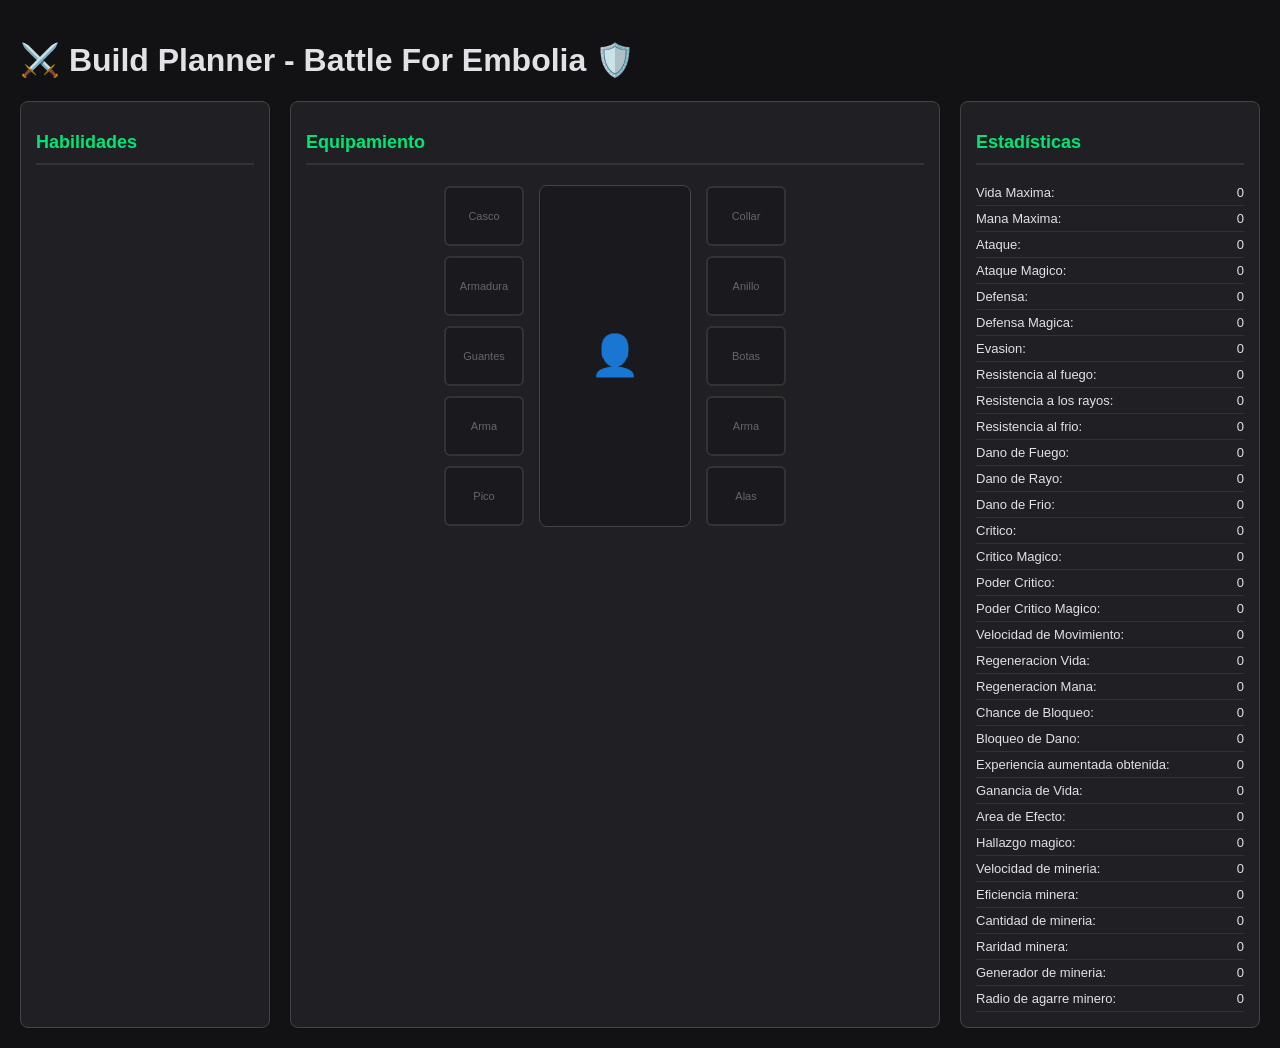
==== index.html @ fd9c4d2a "Update index.html" ====
<!DOCTYPE html>
<html lang="es">
<head>
    <meta charset="UTF-8">
    <link rel="stylesheet" href="style.css">
    <title>Planner Battle For Embolia</title>
</head>
<body>
    <header><h1>⚔️ Build Planner - Battle For Embolia 🛡️</h1></header>
    <div class="main-layout">
        <aside class="col-habilidades"><h2>Habilidades</h2><div id="lista-habilidades"></div></aside>
        <main class="col-equipamiento">
            <h2>Equipamiento</h2>
            <div class="personaje-grid">
                <div class="col-slots">
                    <div class="slot" id="slot-casco" onclick="abrirModalParaSeleccion('casco')">Casco</div>
                    <div class="slot" id="slot-armadura" onclick="abrirModalParaSeleccion('armadura')">Armadura</div>
                    <div class="slot" id="slot-guantes" onclick="abrirModalParaSeleccion('guantes')">Guantes</div>
                    <div class="slot" id="slot-arma" onclick="abrirModalParaSeleccion('arma')">Arma</div>
                    <div class="slot" id="slot-pico" onclick="abrirModalParaSeleccion('pico')">Pico</div>
                </div>
                <div class="centro-personaje"><div class="imagen-personaje">👤</div></div>
                <div class="col-slots">
                    <div class="slot" id="slot-collar" onclick="abrirModalParaSeleccion('collar')">Collar</div>
                    <div class="slot" id="slot-anillo" onclick="abrirModalParaSeleccion('anillo')">Anillo</div>
                    <div class="slot" id="slot-botas" onclick="abrirModalParaSeleccion('botas')">Botas</div>
                    <div class="slot" id="slot-arma-der" onclick="abrirModalParaSeleccion('arma-der')">Arma</div>
                    <div class="slot" id="slot-alas" onclick="abrirModalParaSeleccion('alas')">Alas</div>
                </div>
            </div>
        </main>
        <aside class="col-estadisticas">
            <h2>Estadísticas</h2>
            <div id="lista-estadisticas"></div>
        </aside>
    </div>

    <div id="modal-planner" class="modal">
        <div class="modal-contenido" style="width: 750px;">
            <span class="cerrar" onclick="cerrarModal()">&times;</span>
            <h2 id="modal-titulo">Editar Ítem</h2>
            <div id="pantalla-seleccion">
                <input type="text" id="busqueda-modal" placeholder="Filtrar por nombre..." oninput="filtrarModal(this.value)">
                <div id="lista-modal" class="lista-items-modal"></div>
            </div>
            <div id="seccion-edicion" style="display:none;">
                <div class="tooltip-layout-final">
                    <div class="col-izq">
                        <div id="item-preview-box" class="item-preview-box">
                            <span id="placeholder-pregunta">?</span>
                            <img id="item-preview-img" src="" alt="" style="display: none;">
                            <div id="item-nivel-tag" class="item-nivel-tag">+0</div>
                        </div>
                        <div class="controles-form">
                            <label>Nivel:</label><select id="select-nivel" onchange="actualizarVisual()"></select>
                            <label>Rareza:</label><select id="select-rareza" onchange="actualizarVisual()"></select>
                            <label>Grado:</label><select id="select-grado"></select>
                            <label>Poder:</label><input type="number" id="input-poder">
                        </div>
                    </div>
                    <div class="col-der">
                        <h3>Stats Base</h3>
                        <div id="lista-stats-base"></div>
                        <div class="agregar-box"><select id="new-stat-tipo"></select><input type="number" id="new-stat-valor" placeholder="Val"><button onclick="agregarStatBase()">+</button></div>
                        <h3>Modificadores</h3>
                        <div id="lista-mods-agregados"></div>
                        <div class="agregar-box"><select id="select-mods"></select><input type="number" id="input-valor-mod" placeholder="Val"><button onclick="agregarModSeleccionado()">+</button></div>
                    </div>
                </div>
                <button onclick="guardarYEquipar()" style="width: 100%; margin-top: 20px; padding: 10px; background: #00e676; border: none; cursor: pointer; font-weight: bold; border-radius: 4px;">Guardar y Equipar</button>
            </div>
        </div>
    </div>
    <script src="config.js"></script>
    <script src="app.js"></script>
</body>
</html>
---- style.css ----
/* --- General --- */
body { 
    background-color: #121214; 
    color: #e1e1e6; 
    font-family: sans-serif; 
    margin: 0; 
    padding: 20px; 
}

h2 { 
    color: #00e676; 
    border-bottom: 2px solid #333; 
    padding-bottom: 10px; 
    font-size: 18px; 
}

.main-layout { 
    display: grid; 
    grid-template-columns: 250px 1fr 300px; 
    gap: 20px; 
    max-width: 1400px; 
    margin: 0 auto; 
}

.col-habilidades, .col-equipamiento, .col-estadisticas { 
    background: #202024; 
    padding: 15px; 
    border-radius: 8px; 
    border: 1px solid #444; 
}

/* --- Equipamiento (Slots) --- */
.personaje-grid { 
    display: flex; 
    justify-content: center; 
    align-items: center; 
    gap: 15px; 
    margin-top: 20px; 
}

.col-slots { 
    display: flex; 
    flex-direction: column; 
    gap: 10px; 
}

.slot { 
    width: 80px; 
    height: 60px; 
    border: 2px solid #333; 
    background: #1a1a1e; 
    display: flex; 
    align-items: center; 
    justify-content: center; 
    cursor: pointer; 
    font-size: 11px; 
    color: #666; 
    text-align: center; 
    border-radius: 6px;
    transition: all 0.2s ease;
    box-sizing: border-box;
}

.slot:hover {
    border-color: #00e676;
    color: #fff;
    box-shadow: 0 0 10px rgba(0, 230, 118, 0.2);
}

.centro-personaje { 
    width: 150px; 
    height: 340px; 
    background: #1a1a1e; 
    display: flex; 
    align-items: center; 
    justify-content: center; 
    border: 1px solid #444; 
    border-radius: 8px;
    font-size: 40px;
}

/* --- Modal y Layout Interno --- */
.modal { 
    display: none; 
    position: fixed; 
    z-index: 1000; 
    left: 0; 
    top: 0; 
    width: 100%; 
    height: 100%; 
    background-color: rgba(0,0,0,0.85); 
}

.modal-contenido { 
    background-color: #202024; 
    margin: 5% auto; 
    padding: 20px; 
    border: 1px solid #444; 
    border-radius: 8px; 
    color: white; 
}

.cerrar {
    float: right;
    font-size: 24px;
    cursor: pointer;
    color: #aaa;
}

.cerrar:hover {
    color: #ff4d4d;
}

/* --- Grid de Edición del Item --- */
.tooltip-layout-final { 
    display: grid; 
    grid-template-columns: 1fr 1.2fr; 
    gap: 25px; 
    padding: 10px; 
}

/* Centrado del panel izquierdo (Imagen y Selectores) */
.col-izq {
    display: flex;
    flex-direction: column;
    align-items: center;
    justify-content: flex-start;
    gap: 20px;
    border-right: 1px solid #333;
    padding-right: 20px;
}

.col-der {
    display: flex;
    flex-direction: column;
    gap: 20px;
}

/* Centrado de Títulos Stats Base y Modificadores */
.bloque-stats h3, .bloque-mods h3 {
    text-align: center;
    color: #00e676;
    margin-top: 0;
    margin-bottom: 12px;
    font-size: 16px;
    border-bottom: 1px solid #333;
    padding-bottom: 5px;
}

/* Caja de Imagen */
.item-preview-box { 
    width: 120px; 
    height: 120px; 
    border: 3px solid #444; 
    position: relative; 
    background: #000; 
    display: flex; 
    align-items: center; 
    justify-content: center; 
    border-radius: 8px;
    overflow: hidden;
    transition: background-color 0.3s ease;
}

#placeholder-pregunta {
    font-size: 48px;
    font-weight: bold;
    color: rgba(0, 0, 0, 0.4);
    user-select: none;
}

.item-nivel-tag { 
    position: absolute; 
    bottom: 5px; 
    right: 5px; 
    background: rgba(0,0,0,0.8); 
    color: white; 
    padding: 2px 6px; 
    border-radius: 4px; 
    font-size: 11px; 
    font-weight: bold; 
    border: 1px solid #555;
}

/* Controles de Formulario */
.controles-form {
    display: flex;
    flex-direction: column;
    gap: 8px;
    width: 100%;
    max-width: 180px;
}

.fila-control {
    display: flex;
    justify-content: space-between;
    align-items: center;
    font-size: 14px;
}

.fila-control select, .fila-control input {
    width: 100px;
    padding: 4px;
    background: #333;
    color: white;
    border: 1px solid #555;
    border-radius: 4px;
    box-sizing: border-box;
}

/* --- Caja para Agregar Stats --- */
.agregar-box { 
    display: flex; 
    gap: 5px; 
    background: #2a2a30; 
    padding: 8px; 
    border-radius: 4px; 
    margin-top: 8px; 
    align-items: center; 
}

.agregar-box select { 
    flex: 1; 
    padding: 4px; 
    background: #333; 
    color: white; 
    border: 1px solid #555; 
    border-radius: 4px;
}

.agregar-box input { 
    width: 60px; 
    padding: 4px; 
    background: #333; 
    color: white; 
    border: 1px solid #555; 
    border-radius: 4px;
}

.agregar-box button { 
    padding: 4px 12px; 
    background: #00e676; 
    color: black;
    border: none; 
    cursor: pointer; 
    font-weight: bold; 
    border-radius: 4px;
}

/* --- Diseño Mejorado para los Items Agregados (Chips/Badges) --- */
.stat-item { 
    display: flex;
    justify-content: space-between;
    align-items: center;
    background: rgba(255, 255, 255, 0.04);
    border: 1px solid #444;
    border-radius: 6px;
    padding: 6px 12px;
    margin-bottom: 6px;
    font-size: 13px;
    transition: background 0.2s ease;
}

.stat-item:hover {
    background: rgba(255, 255, 255, 0.08);
    border-color: #555;
}

.stat-item strong {
    color: #00e676;
    margin-left: 4px;
}

/* Botón Eliminar Stats Individuales */
.btn-eliminar-stat {
    background-color: #ff4d4d;
    color: white;
    border: none;
    border-radius: 4px;
    font-size: 11px;
    font-weight: bold;
    padding: 2px 6px;
    cursor: pointer;
    line-height: 1.2;
    transition: background 0.2s ease;
}

.btn-eliminar-stat:hover {
    background-color: #d32f2f;
}

/* Listas Generales */
.stat-linea { 
    display: flex; 
    justify-content: space-between; 
    padding: 5px 0; 
    border-bottom: 1px solid #333; 
    font-size: 13px; 
}

.lista-items-modal {
    max-height: 300px;
    overflow-y: auto;
    margin-top: 15px;
}

.item-card {
    padding: 10px;
    background: #2a2a30;
    margin-bottom: 5px;
    border-radius: 4px;
    cursor: pointer;
    border: 1px solid #444;
}

.item-card:hover {
    border-color: #00e676;
    background: #32323b;
}

.filtros-rapidos {
    display: flex;
    gap: 8px;
    margin-bottom: 10px;
}

.filtros-rapidos button {
    background: #333;
    color: white;
    border: 1px solid #555;
    padding: 5px 12px;
    border-radius: 4px;
    cursor: pointer;
}

.filtros-rapidos button:hover {
    background: #444;
    border-color: #00e676;
}

#busqueda-modal {
    width: 100%;
    padding: 8px;
    background: #333;
    color: white;
    border: 1px solid #555;
    border-radius: 4px;
    box-sizing: border-box;
}
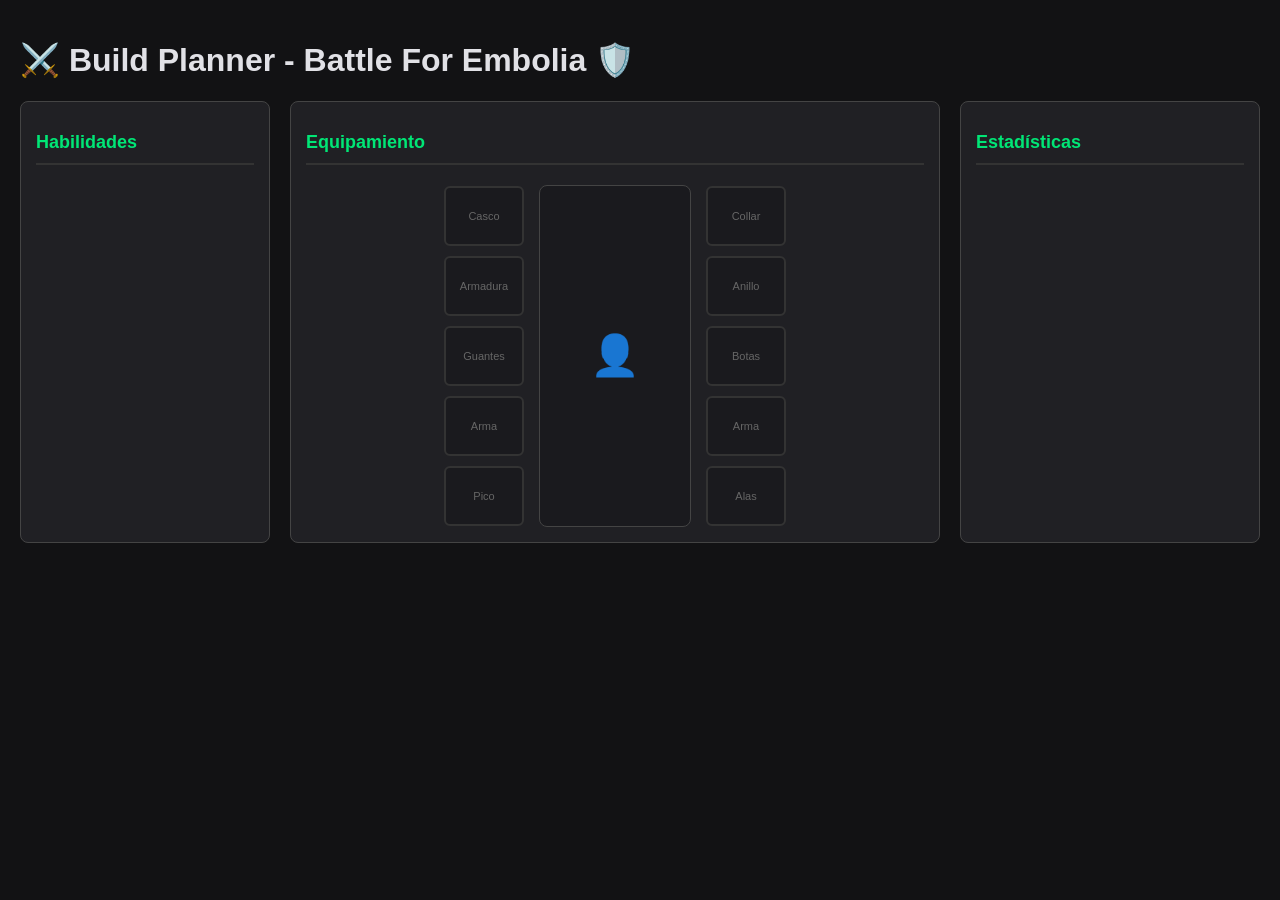
==== commit a07ca1f9: "Update index.html" ====
--- a/index.html
+++ b/index.html
@@ -19,7 +19,7 @@
                     <div class="slot" id="slot-arma" onclick="abrirModalParaSeleccion('arma')">Arma</div>
                     <div class="slot" id="slot-pico" onclick="abrirModalParaSeleccion('pico')">Pico</div>
                 </div>
-                <div class="centro-personaje"><div class="imagen-personaje">👤</div></div>
+                <div class="centro-personaje">👤</div>
                 <div class="col-slots">
                     <div class="slot" id="slot-collar" onclick="abrirModalParaSeleccion('collar')">Collar</div>
                     <div class="slot" id="slot-anillo" onclick="abrirModalParaSeleccion('anillo')">Anillo</div>
@@ -29,49 +29,44 @@
                 </div>
             </div>
         </main>
-        <aside class="col-estadisticas">
-            <h2>Estadísticas</h2>
-            <div id="lista-estadisticas"></div>
-        </aside>
+        <aside class="col-estadisticas"><h2>Estadísticas</h2><div id="lista-estadisticas"></div></aside>
     </div>
 
     <div id="modal-planner" class="modal">
-        <div class="modal-contenido" style="width: 750px;">
+        <div class="modal-contenido">
             <span class="cerrar" onclick="cerrarModal()">&times;</span>
             <h2 id="modal-titulo">Editar Ítem</h2>
             <div id="pantalla-seleccion">
-                <input type="text" id="busqueda-modal" placeholder="Filtrar por nombre..." oninput="filtrarModal(this.value)">
+                <div class="filtros-rapidos">
+                    <button onclick="filtrarPorTipo('todo')">Todo</button>
+                    <button onclick="filtrarPorTipo('arma')">Armas</button>
+                </div>
+                <input type="text" id="busqueda-modal" placeholder="Filtrar..." oninput="filtrarModal(this.value)">
                 <div id="lista-modal" class="lista-items-modal"></div>
             </div>
             <div id="seccion-edicion" style="display:none;">
                 <div class="tooltip-layout-final">
                     <div class="col-izq">
-                        <div id="item-preview-box" class="item-preview-box">
-                            <span id="placeholder-pregunta">?</span>
-                            <img id="item-preview-img" src="" alt="" style="display: none;">
-                            <div id="item-nivel-tag" class="item-nivel-tag">+0</div>
-                        </div>
-                        <div class="controles-form">
-                            <label>Nivel:</label><select id="select-nivel" onchange="actualizarVisual()"></select>
-                            <label>Rareza:</label><select id="select-rareza" onchange="actualizarVisual()"></select>
-                            <label>Grado:</label><select id="select-grado"></select>
-                            <label>Poder:</label><input type="number" id="input-poder">
-                        </div>
+                        <div id="item-preview-box" class="item-preview-box"><div id="item-nivel-tag" class="item-nivel-tag">+0</div></div>
+                        <label>Nivel:</label><select id="select-nivel" onchange="actualizarVisual()"></select>
+                        <label>Rareza:</label><select id="select-rareza" onchange="actualizarVisual()"></select>
+                        <label>Grado:</label><select id="select-grado"></select>
+                        <label>Poder:</label><input type="number" id="input-poder">
                     </div>
                     <div class="col-der">
-                        <h3>Stats Base</h3>
-                        <div id="lista-stats-base"></div>
-                        <div class="agregar-box"><select id="new-stat-tipo"></select><input type="number" id="new-stat-valor" placeholder="Val"><button onclick="agregarStatBase()">+</button></div>
-                        <h3>Modificadores</h3>
-                        <div id="lista-mods-agregados"></div>
-                        <div class="agregar-box"><select id="select-mods"></select><input type="number" id="input-valor-mod" placeholder="Val"><button onclick="agregarModSeleccionado()">+</button></div>
+                        <h3>Stats Base</h3><div id="lista-stats-base"></div>
+                        <div class="agregar-box"><select id="new-stat-tipo"></select><input type="number" id="new-stat-valor"><button onclick="agregarStatBase()">+</button></div>
+                        <h3>Modificadores</h3><div id="lista-mods-agregados"></div>
+                        <div class="agregar-box"><select id="select-mods"></select><input type="number" id="input-valor-mod"><button onclick="agregarModSeleccionado()">+</button></div>
                     </div>
                 </div>
-                <button onclick="guardarYEquipar()" style="width: 100%; margin-top: 20px; padding: 10px; background: #00e676; border: none; cursor: pointer; font-weight: bold; border-radius: 4px;">Guardar y Equipar</button>
+                <div style="display:flex; gap:10px; margin-top:20px;">
+                    <button onclick="resetearItemActual()" style="flex:1; background:#ff4d4d; color:white; border:none; padding:10px; cursor:pointer;">Reset</button>
+                    <button onclick="guardarYEquipar()" style="flex:1; background:#00e676; border:none; padding:10px; cursor:pointer;">Guardar y Equipar</button>
+                </div>
             </div>
         </div>
     </div>
-    <script src="config.js"></script>
     <script src="app.js"></script>
 </body>
 </html>
--- a/style.css
+++ b/style.css
@@ -71,15 +71,15 @@
     width: 150px; 
     height: 340px; 
     background: #1a1a1e; 
+    border: 1px solid #444; 
+    border-radius: 8px; 
     display: flex; 
     align-items: center; 
     justify-content: center; 
-    border: 1px solid #444; 
-    border-radius: 8px;
     font-size: 40px;
 }
 
-/* --- Modal y Layout Interno --- */
+/* --- Modal --- */
 .modal { 
     display: none; 
     position: fixed; 
@@ -95,9 +95,9 @@
     background-color: #202024; 
     margin: 5% auto; 
     padding: 20px; 
+    width: 750px; 
+    border-radius: 8px; 
     border: 1px solid #444; 
-    border-radius: 8px; 
-    color: white; 
 }
 
 .cerrar {
@@ -105,10 +105,6 @@
     font-size: 24px;
     cursor: pointer;
     color: #aaa;
-}
-
-.cerrar:hover {
-    color: #ff4d4d;
 }
 
 /* --- Grid de Edición del Item --- */
@@ -119,35 +115,15 @@
     padding: 10px; 
 }
 
-/* Centrado del panel izquierdo (Imagen y Selectores) */
 .col-izq {
     display: flex;
     flex-direction: column;
     align-items: center;
-    justify-content: flex-start;
     gap: 20px;
     border-right: 1px solid #333;
     padding-right: 20px;
 }
 
-.col-der {
-    display: flex;
-    flex-direction: column;
-    gap: 20px;
-}
-
-/* Centrado de Títulos Stats Base y Modificadores */
-.bloque-stats h3, .bloque-mods h3 {
-    text-align: center;
-    color: #00e676;
-    margin-top: 0;
-    margin-bottom: 12px;
-    font-size: 16px;
-    border-bottom: 1px solid #333;
-    padding-bottom: 5px;
-}
-
-/* Caja de Imagen */
 .item-preview-box { 
     width: 120px; 
     height: 120px; 
@@ -158,15 +134,6 @@
     align-items: center; 
     justify-content: center; 
     border-radius: 8px;
-    overflow: hidden;
-    transition: background-color 0.3s ease;
-}
-
-#placeholder-pregunta {
-    font-size: 48px;
-    font-weight: bold;
-    color: rgba(0, 0, 0, 0.4);
-    user-select: none;
 }
 
 .item-nivel-tag { 
@@ -179,171 +146,11 @@
     border-radius: 4px; 
     font-size: 11px; 
     font-weight: bold; 
-    border: 1px solid #555;
 }
 
-/* Controles de Formulario */
-.controles-form {
-    display: flex;
-    flex-direction: column;
-    gap: 8px;
-    width: 100%;
-    max-width: 180px;
-}
-
-.fila-control {
-    display: flex;
-    justify-content: space-between;
-    align-items: center;
-    font-size: 14px;
-}
-
-.fila-control select, .fila-control input {
-    width: 100px;
-    padding: 4px;
-    background: #333;
-    color: white;
-    border: 1px solid #555;
-    border-radius: 4px;
-    box-sizing: border-box;
-}
-
-/* --- Caja para Agregar Stats --- */
-.agregar-box { 
-    display: flex; 
-    gap: 5px; 
-    background: #2a2a30; 
-    padding: 8px; 
-    border-radius: 4px; 
-    margin-top: 8px; 
-    align-items: center; 
-}
-
-.agregar-box select { 
-    flex: 1; 
-    padding: 4px; 
-    background: #333; 
-    color: white; 
-    border: 1px solid #555; 
-    border-radius: 4px;
-}
-
-.agregar-box input { 
-    width: 60px; 
-    padding: 4px; 
-    background: #333; 
-    color: white; 
-    border: 1px solid #555; 
-    border-radius: 4px;
-}
-
-.agregar-box button { 
-    padding: 4px 12px; 
-    background: #00e676; 
-    color: black;
-    border: none; 
-    cursor: pointer; 
-    font-weight: bold; 
-    border-radius: 4px;
-}
-
-/* --- Diseño Mejorado para los Items Agregados (Chips/Badges) --- */
-.stat-item { 
-    display: flex;
-    justify-content: space-between;
-    align-items: center;
-    background: rgba(255, 255, 255, 0.04);
-    border: 1px solid #444;
-    border-radius: 6px;
-    padding: 6px 12px;
-    margin-bottom: 6px;
-    font-size: 13px;
-    transition: background 0.2s ease;
-}
-
-.stat-item:hover {
-    background: rgba(255, 255, 255, 0.08);
-    border-color: #555;
-}
-
-.stat-item strong {
-    color: #00e676;
-    margin-left: 4px;
-}
-
-/* Botón Eliminar Stats Individuales */
-.btn-eliminar-stat {
-    background-color: #ff4d4d;
-    color: white;
-    border: none;
-    border-radius: 4px;
-    font-size: 11px;
-    font-weight: bold;
-    padding: 2px 6px;
-    cursor: pointer;
-    line-height: 1.2;
-    transition: background 0.2s ease;
-}
-
-.btn-eliminar-stat:hover {
-    background-color: #d32f2f;
-}
-
-/* Listas Generales */
-.stat-linea { 
-    display: flex; 
-    justify-content: space-between; 
-    padding: 5px 0; 
-    border-bottom: 1px solid #333; 
-    font-size: 13px; 
-}
-
-.lista-items-modal {
-    max-height: 300px;
-    overflow-y: auto;
-    margin-top: 15px;
-}
-
-.item-card {
-    padding: 10px;
-    background: #2a2a30;
-    margin-bottom: 5px;
-    border-radius: 4px;
-    cursor: pointer;
-    border: 1px solid #444;
-}
-
-.item-card:hover {
-    border-color: #00e676;
-    background: #32323b;
-}
-
-.filtros-rapidos {
-    display: flex;
-    gap: 8px;
-    margin-bottom: 10px;
-}
-
-.filtros-rapidos button {
-    background: #333;
-    color: white;
-    border: 1px solid #555;
-    padding: 5px 12px;
-    border-radius: 4px;
-    cursor: pointer;
-}
-
-.filtros-rapidos button:hover {
-    background: #444;
-    border-color: #00e676;
-}
-
-#busqueda-modal {
-    width: 100%;
-    padding: 8px;
-    background: #333;
-    color: white;
-    border: 1px solid #555;
-    border-radius: 4px;
-    box-sizing: border-box;
-}
+.controles-form { display: flex; flex-direction: column; gap: 8px; width: 100%; max-width: 180px; }
+.stat-item { display: flex; justify-content: space-between; background: rgba(255,255,255,0.05); padding: 5px; margin-top: 5px; font-size: 12px; }
+.btn-eliminar-stat { background: #ff4d4d; border: none; color: white; cursor: pointer; }
+.stat-linea { display: flex; justify-content: space-between; border-bottom: 1px solid #333; padding: 5px 0; font-size: 13px; }
+.item-card { padding: 10px; background: #2a2a30; margin-bottom: 5px; cursor: pointer; border: 1px solid #444; }
+.item-card:hover { border-color: #00e676; }
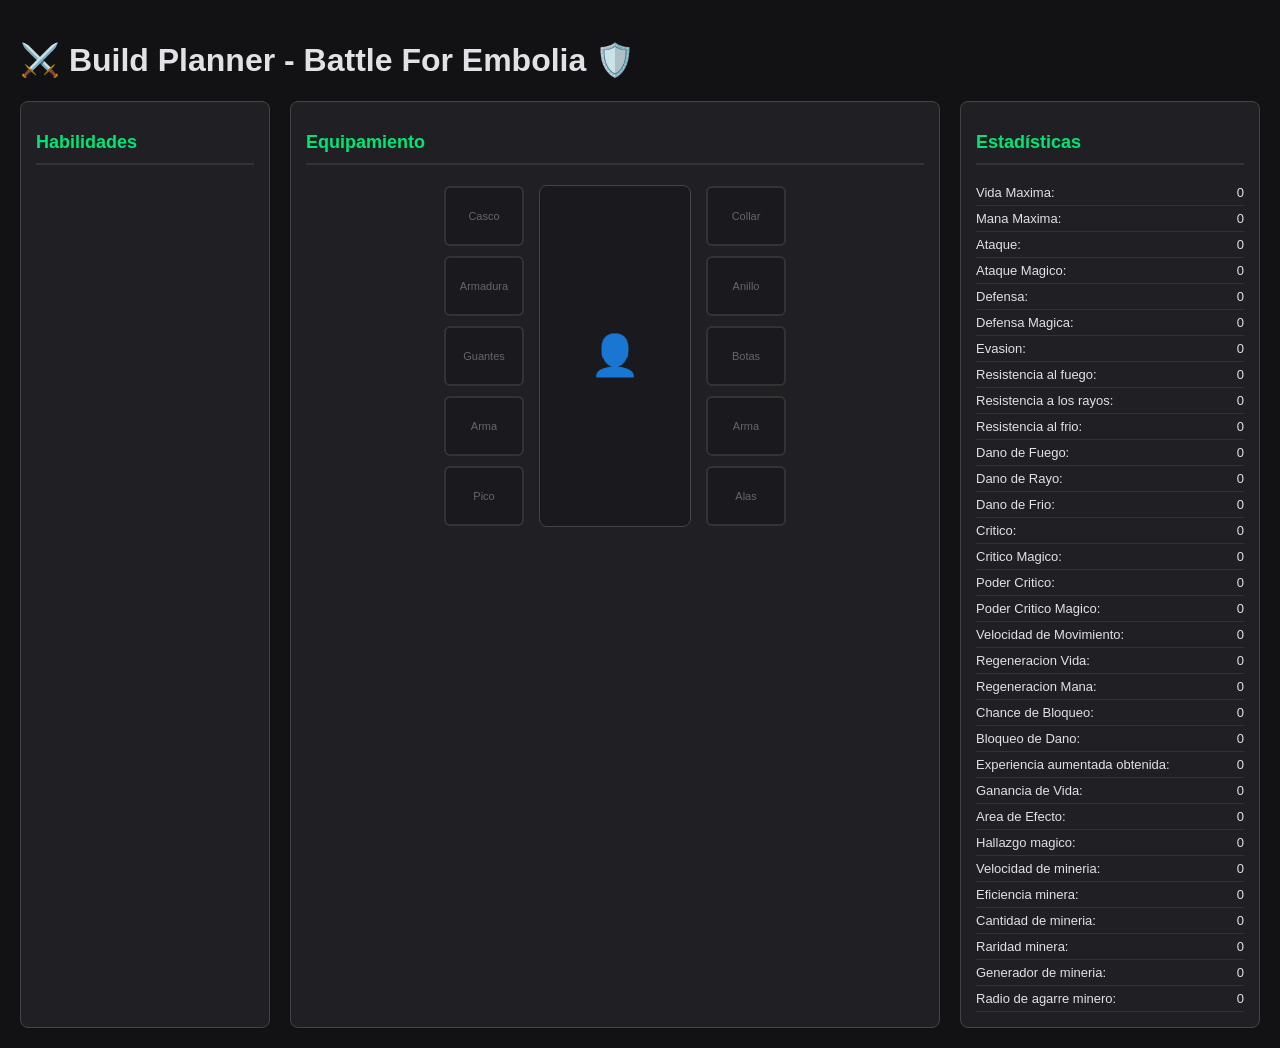
==== commit 5ac9c17b: "Update index.html" ====
--- a/index.html
+++ b/index.html
@@ -9,6 +9,7 @@
     <header><h1>⚔️ Build Planner - Battle For Embolia 🛡️</h1></header>
     <div class="main-layout">
         <aside class="col-habilidades"><h2>Habilidades</h2><div id="lista-habilidades"></div></aside>
+        
         <main class="col-equipamiento">
             <h2>Equipamiento</h2>
             <div class="personaje-grid">
@@ -29,44 +30,69 @@
                 </div>
             </div>
         </main>
-        <aside class="col-estadisticas"><h2>Estadísticas</h2><div id="lista-estadisticas"></div></aside>
+        
+        <aside class="col-estadisticas">
+            <h2>Estadísticas</h2>
+            <div id="lista-estadisticas"></div>
+        </aside>
     </div>
 
+    <!-- MODAL -->
     <div id="modal-planner" class="modal">
-        <div class="modal-contenido">
+        <div class="modal-contenido" style="width: 750px;">
             <span class="cerrar" onclick="cerrarModal()">&times;</span>
             <h2 id="modal-titulo">Editar Ítem</h2>
+            
             <div id="pantalla-seleccion">
                 <div class="filtros-rapidos">
                     <button onclick="filtrarPorTipo('todo')">Todo</button>
                     <button onclick="filtrarPorTipo('arma')">Armas</button>
+                    <button onclick="filtrarPorTipo('espada')">Espadas</button>
                 </div>
-                <input type="text" id="busqueda-modal" placeholder="Filtrar..." oninput="filtrarModal(this.value)">
+                <input type="text" id="busqueda-modal" placeholder="Filtrar por nombre..." oninput="filtrarModal(this.value)">
                 <div id="lista-modal" class="lista-items-modal"></div>
             </div>
+            
             <div id="seccion-edicion" style="display:none;">
                 <div class="tooltip-layout-final">
                     <div class="col-izq">
-                        <div id="item-preview-box" class="item-preview-box"><div id="item-nivel-tag" class="item-nivel-tag">+0</div></div>
-                        <label>Nivel:</label><select id="select-nivel" onchange="actualizarVisual()"></select>
-                        <label>Rareza:</label><select id="select-rareza" onchange="actualizarVisual()"></select>
-                        <label>Grado:</label><select id="select-grado"></select>
-                        <label>Poder:</label><input type="number" id="input-poder">
+                        <div id="item-preview-box" class="item-preview-box">
+                            <div id="item-nivel-tag" class="item-nivel-tag">+0</div>
+                        </div>
+                        <div class="form-row">
+                            <label>Nivel:</label><select id="select-nivel" onchange="actualizarVisual()"></select>
+                            <label>Rareza:</label><select id="select-rareza" onchange="actualizarVisual()"></select>
+                        </div>
+                        <div class="form-row">
+                            <label>Grado:</label><select id="select-grado"></select>
+                            <label>Poder:</label><input type="number" id="input-poder">
+                        </div>
                     </div>
                     <div class="col-der">
-                        <h3>Stats Base</h3><div id="lista-stats-base"></div>
-                        <div class="agregar-box"><select id="new-stat-tipo"></select><input type="number" id="new-stat-valor"><button onclick="agregarStatBase()">+</button></div>
-                        <h3>Modificadores</h3><div id="lista-mods-agregados"></div>
-                        <div class="agregar-box"><select id="select-mods"></select><input type="number" id="input-valor-mod"><button onclick="agregarModSeleccionado()">+</button></div>
+                        <h3>Stats Base</h3>
+                        <div id="lista-stats-base"></div>
+                        <div class="agregar-box">
+                            <select id="new-stat-tipo"></select>
+                            <input type="number" id="new-stat-valor" placeholder="Val">
+                            <button onclick="agregarStatBase()">+</button>
+                        </div>
+                        <h3>Modificadores</h3>
+                        <div id="lista-mods-agregados"></div>
+                        <div class="agregar-box">
+                            <select id="select-mods"></select>
+                            <input type="number" id="input-valor-mod" placeholder="Val">
+                            <button onclick="agregarModSeleccionado()">+</button>
+                        </div>
                     </div>
                 </div>
-                <div style="display:flex; gap:10px; margin-top:20px;">
-                    <button onclick="resetearItemActual()" style="flex:1; background:#ff4d4d; color:white; border:none; padding:10px; cursor:pointer;">Reset</button>
-                    <button onclick="guardarYEquipar()" style="flex:1; background:#00e676; border:none; padding:10px; cursor:pointer;">Guardar y Equipar</button>
+                <div style="display: flex; gap: 10px; margin-top: 20px;">
+                    <button onclick="resetearItemActual()" style="flex: 1; padding: 10px; background-color: #ff4d4d; color: white; border: none; cursor: pointer; font-weight: bold; border-radius: 4px;">Reset</button>
+                    <button onclick="guardarYEquipar()" style="flex: 1; padding: 10px; background-color: #00e676; color: black; border: none; cursor: pointer; font-weight: bold; border-radius: 4px;">Guardar y Equipar</button>
                 </div>
             </div>
         </div>
     </div>
+    <script src="config.js"></script>
     <script src="app.js"></script>
 </body>
 </html>
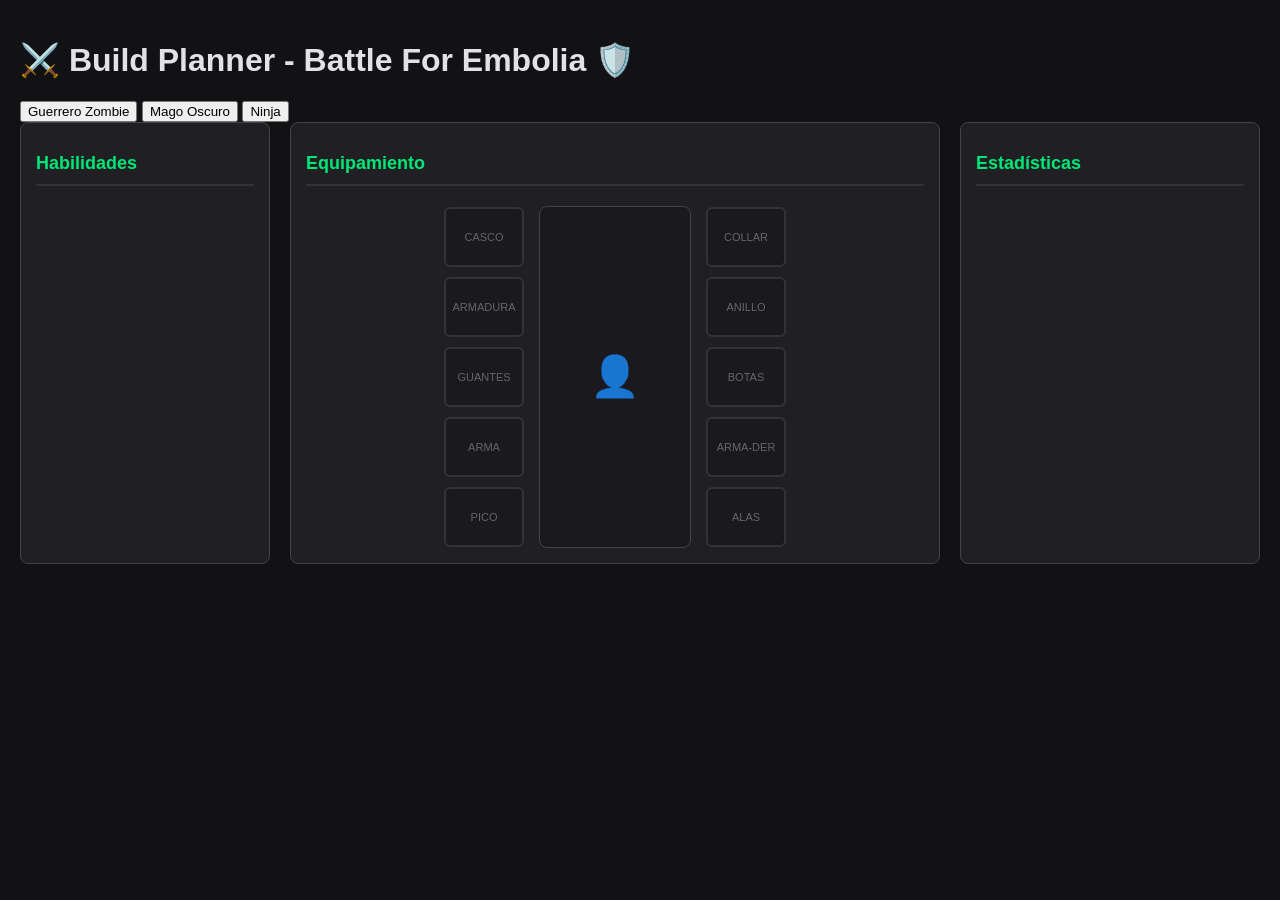
==== commit be7ab9e2: "Update index.html" ====
--- a/index.html
+++ b/index.html
@@ -6,7 +6,20 @@
     <title>Planner Battle For Embolia</title>
 </head>
 <body>
-    <header><h1>⚔️ Build Planner - Battle For Embolia 🛡️</h1></header>
+    <header class="header-centro">
+        <h1>⚔️ Build Planner - Battle For Embolia 🛡️</h1>
+        
+        <div class="selector-personajes">
+            <button onclick="cambiarPersonaje('Guerrero Zombie')">Guerrero Zombie</button>
+            <button onclick="cambiarPersonaje('Mago Oscuro')">Mago Oscuro</button>
+            <button onclick="cambiarPersonaje('Ninja')">Ninja</button>
+        </div>
+
+        <div id="contenedor-imagen">
+            <!-- Espacio reservado para tu imagen -->
+        </div>
+    </header>
+    
     <div class="main-layout">
         <aside class="col-habilidades"><h2>Habilidades</h2><div id="lista-habilidades"></div></aside>
         
@@ -14,85 +27,44 @@
             <h2>Equipamiento</h2>
             <div class="personaje-grid">
                 <div class="col-slots">
-                    <div class="slot" id="slot-casco" onclick="abrirModalParaSeleccion('casco')">Casco</div>
-                    <div class="slot" id="slot-armadura" onclick="abrirModalParaSeleccion('armadura')">Armadura</div>
-                    <div class="slot" id="slot-guantes" onclick="abrirModalParaSeleccion('guantes')">Guantes</div>
-                    <div class="slot" id="slot-arma" onclick="abrirModalParaSeleccion('arma')">Arma</div>
-                    <div class="slot" id="slot-pico" onclick="abrirModalParaSeleccion('pico')">Pico</div>
+                    <div class="slot" id="slot-casco" onclick="abrirModalParaSeleccion('casco')">CASCO</div>
+                    <div class="slot" id="slot-armadura" onclick="abrirModalParaSeleccion('armadura')">ARMADURA</div>
+                    <div class="slot" id="slot-guantes" onclick="abrirModalParaSeleccion('guantes')">GUANTES</div>
+                    <div class="slot" id="slot-arma" onclick="abrirModalParaSeleccion('arma')">ARMA</div>
+                    <div class="slot" id="slot-pico" onclick="abrirModalParaSeleccion('pico')">PICO</div>
                 </div>
                 <div class="centro-personaje">👤</div>
                 <div class="col-slots">
-                    <div class="slot" id="slot-collar" onclick="abrirModalParaSeleccion('collar')">Collar</div>
-                    <div class="slot" id="slot-anillo" onclick="abrirModalParaSeleccion('anillo')">Anillo</div>
-                    <div class="slot" id="slot-botas" onclick="abrirModalParaSeleccion('botas')">Botas</div>
-                    <div class="slot" id="slot-arma-der" onclick="abrirModalParaSeleccion('arma-der')">Arma</div>
-                    <div class="slot" id="slot-alas" onclick="abrirModalParaSeleccion('alas')">Alas</div>
+                    <div class="slot" id="slot-collar" onclick="abrirModalParaSeleccion('collar')">COLLAR</div>
+                    <div class="slot" id="slot-anillo" onclick="abrirModalParaSeleccion('anillo')">ANILLO</div>
+                    <div class="slot" id="slot-botas" onclick="abrirModalParaSeleccion('botas')">BOTAS</div>
+                    <div class="slot" id="slot-arma-der" onclick="abrirModalParaSeleccion('arma-der')">ARMA-DER</div>
+                    <div class="slot" id="slot-alas" onclick="abrirModalParaSeleccion('alas')">ALAS</div>
                 </div>
             </div>
         </main>
         
-        <aside class="col-estadisticas">
-            <h2>Estadísticas</h2>
-            <div id="lista-estadisticas"></div>
-        </aside>
+        <aside class="col-estadisticas"><h2>Estadísticas</h2><div id="lista-estadisticas"></div></aside>
     </div>
 
-    <!-- MODAL -->
     <div id="modal-planner" class="modal">
         <div class="modal-contenido" style="width: 750px;">
             <span class="cerrar" onclick="cerrarModal()">&times;</span>
-            <h2 id="modal-titulo">Editar Ítem</h2>
-            
+            <h2 id="modal-titulo">Seleccionar Ítem</h2>
             <div id="pantalla-seleccion">
-                <div class="filtros-rapidos">
-                    <button onclick="filtrarPorTipo('todo')">Todo</button>
-                    <button onclick="filtrarPorTipo('arma')">Armas</button>
-                    <button onclick="filtrarPorTipo('espada')">Espadas</button>
-                </div>
                 <input type="text" id="busqueda-modal" placeholder="Filtrar por nombre..." oninput="filtrarModal(this.value)">
                 <div id="lista-modal" class="lista-items-modal"></div>
             </div>
-            
             <div id="seccion-edicion" style="display:none;">
-                <div class="tooltip-layout-final">
-                    <div class="col-izq">
-                        <div id="item-preview-box" class="item-preview-box">
-                            <div id="item-nivel-tag" class="item-nivel-tag">+0</div>
-                        </div>
-                        <div class="form-row">
-                            <label>Nivel:</label><select id="select-nivel" onchange="actualizarVisual()"></select>
-                            <label>Rareza:</label><select id="select-rareza" onchange="actualizarVisual()"></select>
-                        </div>
-                        <div class="form-row">
-                            <label>Grado:</label><select id="select-grado"></select>
-                            <label>Poder:</label><input type="number" id="input-poder">
-                        </div>
-                    </div>
-                    <div class="col-der">
-                        <h3>Stats Base</h3>
-                        <div id="lista-stats-base"></div>
-                        <div class="agregar-box">
-                            <select id="new-stat-tipo"></select>
-                            <input type="number" id="new-stat-valor" placeholder="Val">
-                            <button onclick="agregarStatBase()">+</button>
-                        </div>
-                        <h3>Modificadores</h3>
-                        <div id="lista-mods-agregados"></div>
-                        <div class="agregar-box">
-                            <select id="select-mods"></select>
-                            <input type="number" id="input-valor-mod" placeholder="Val">
-                            <button onclick="agregarModSeleccionado()">+</button>
-                        </div>
-                    </div>
-                </div>
-                <div style="display: flex; gap: 10px; margin-top: 20px;">
-                    <button onclick="resetearItemActual()" style="flex: 1; padding: 10px; background-color: #ff4d4d; color: white; border: none; cursor: pointer; font-weight: bold; border-radius: 4px;">Reset</button>
-                    <button onclick="guardarYEquipar()" style="flex: 1; padding: 10px; background-color: #00e676; color: black; border: none; cursor: pointer; font-weight: bold; border-radius: 4px;">Guardar y Equipar</button>
-                </div>
+                <!-- ... contenido del editor ... -->
+                <button onclick="desequiparItem()">Desequipar</button>
+                <button onclick="guardarYEquipar()">Guardar</button>
             </div>
         </div>
     </div>
+
     <script src="config.js"></script>
+    <script src="mapeo_imagenes.js"></script>
     <script src="app.js"></script>
 </body>
 </html>
--- a/style.css
+++ b/style.css
@@ -107,7 +107,14 @@
     color: #aaa;
 }
 
-/* --- Grid de Edición del Item --- */
+/* --- Edición, Scroll y Alineación --- */
+.lista-items-modal { 
+    max-height: 400px; 
+    overflow-y: auto; 
+    border: 1px solid #444; 
+    padding: 5px; 
+}
+
 .tooltip-layout-final { 
     display: grid; 
     grid-template-columns: 1fr 1.2fr; 
@@ -115,18 +122,25 @@
     padding: 10px; 
 }
 
+.form-row { 
+    display: grid; 
+    grid-template-columns: 1fr 1fr; 
+    gap: 10px; 
+    width: 100%; 
+    margin-bottom: 10px; 
+}
+
 .col-izq {
     display: flex;
     flex-direction: column;
     align-items: center;
-    gap: 20px;
     border-right: 1px solid #333;
     padding-right: 20px;
 }
 
 .item-preview-box { 
-    width: 120px; 
-    height: 120px; 
+    width: 150px; 
+    height: 150px; 
     border: 3px solid #444; 
     position: relative; 
     background: #000; 
@@ -134,23 +148,39 @@
     align-items: center; 
     justify-content: center; 
     border-radius: 8px;
+    margin-bottom: 15px;
 }
 
-.item-nivel-tag { 
-    position: absolute; 
-    bottom: 5px; 
-    right: 5px; 
-    background: rgba(0,0,0,0.8); 
-    color: white; 
-    padding: 2px 6px; 
-    border-radius: 4px; 
-    font-size: 11px; 
-    font-weight: bold; 
+.agregar-box { 
+    display: flex; 
+    gap: 8px; 
+    align-items: center; 
+    margin-top: 5px; 
 }
 
-.controles-form { display: flex; flex-direction: column; gap: 8px; width: 100%; max-width: 180px; }
+.agregar-box button { 
+    height: 35px; 
+    padding: 0 15px; 
+    background: #00e676; 
+    border: none; 
+    border-radius: 4px; 
+    cursor: pointer; 
+    font-weight: bold; 
+    color: #000;
+}
+
+/* --- Stats y Listas --- */
 .stat-item { display: flex; justify-content: space-between; background: rgba(255,255,255,0.05); padding: 5px; margin-top: 5px; font-size: 12px; }
 .btn-eliminar-stat { background: #ff4d4d; border: none; color: white; cursor: pointer; }
 .stat-linea { display: flex; justify-content: space-between; border-bottom: 1px solid #333; padding: 5px 0; font-size: 13px; }
 .item-card { padding: 10px; background: #2a2a30; margin-bottom: 5px; cursor: pointer; border: 1px solid #444; }
 .item-card:hover { border-color: #00e676; }
+
+input, select { 
+    background: #333; 
+    color: white; 
+    border: 1px solid #555; 
+    padding: 5px; 
+    border-radius: 4px; 
+    width: 100%; 
+}
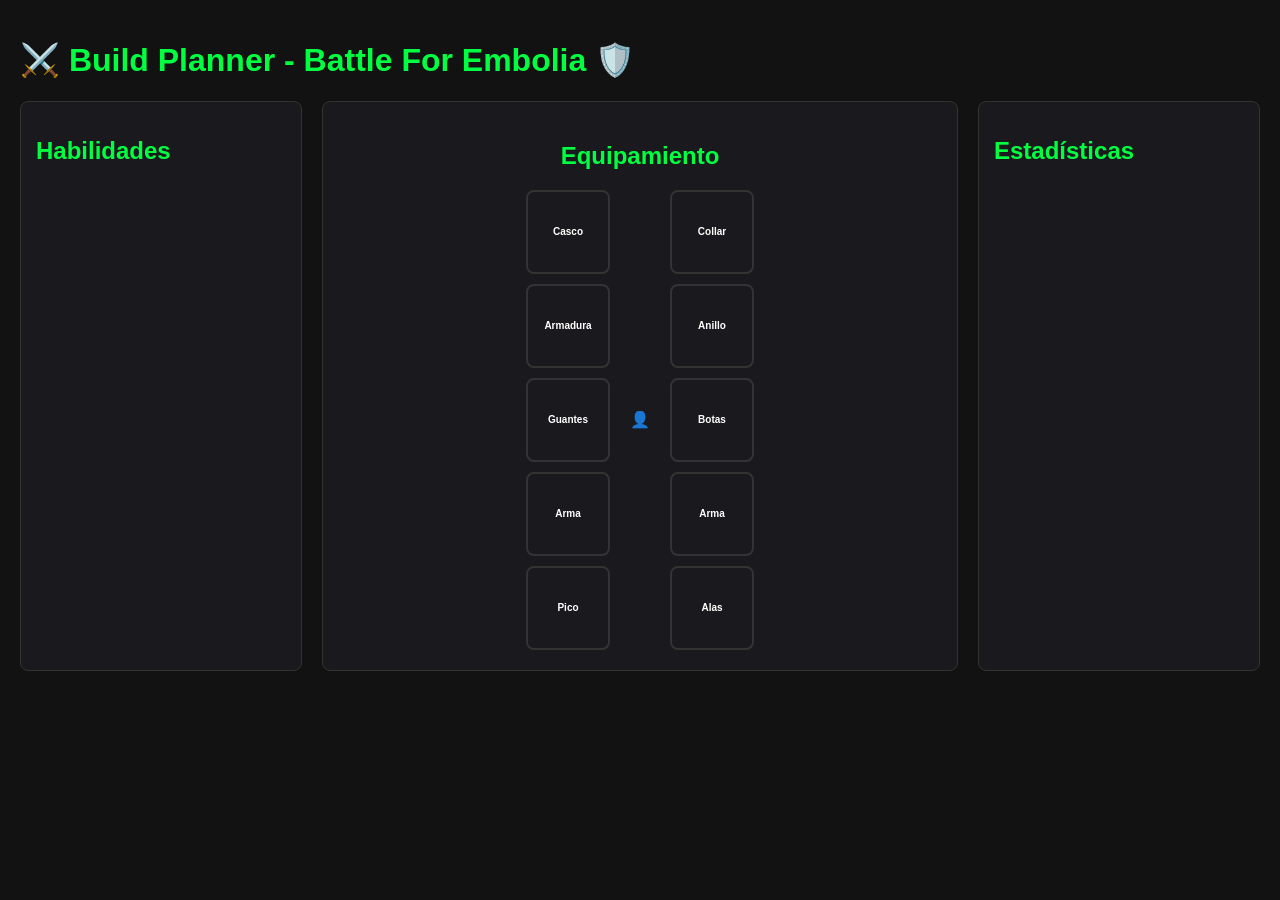
==== commit 00bc1c4b: "Update index.html" ====
--- a/index.html
+++ b/index.html
@@ -6,63 +6,83 @@
     <title>Planner Battle For Embolia</title>
 </head>
 <body>
-    <header class="header-centro">
-        <h1>⚔️ Build Planner - Battle For Embolia 🛡️</h1>
-        
-        <div class="selector-personajes">
-            <button onclick="cambiarPersonaje('Guerrero Zombie')">Guerrero Zombie</button>
-            <button onclick="cambiarPersonaje('Mago Oscuro')">Mago Oscuro</button>
-            <button onclick="cambiarPersonaje('Ninja')">Ninja</button>
-        </div>
-
-        <div id="contenedor-imagen">
-            <!-- Espacio reservado para tu imagen -->
-        </div>
-    </header>
-    
+    <header><h1>⚔️ Build Planner - Battle For Embolia 🛡️</h1></header>
     <div class="main-layout">
         <aside class="col-habilidades"><h2>Habilidades</h2><div id="lista-habilidades"></div></aside>
-        
         <main class="col-equipamiento">
             <h2>Equipamiento</h2>
             <div class="personaje-grid">
                 <div class="col-slots">
-                    <div class="slot" id="slot-casco" onclick="abrirModalParaSeleccion('casco')">CASCO</div>
-                    <div class="slot" id="slot-armadura" onclick="abrirModalParaSeleccion('armadura')">ARMADURA</div>
-                    <div class="slot" id="slot-guantes" onclick="abrirModalParaSeleccion('guantes')">GUANTES</div>
-                    <div class="slot" id="slot-arma" onclick="abrirModalParaSeleccion('arma')">ARMA</div>
-                    <div class="slot" id="slot-pico" onclick="abrirModalParaSeleccion('pico')">PICO</div>
+                    <div class="slot" id="slot-casco" onclick="abrirModalParaSeleccion('casco')">Casco</div>
+                    <div class="slot" id="slot-armadura" onclick="abrirModalParaSeleccion('armadura')">Armadura</div>
+                    <div class="slot" id="slot-guantes" onclick="abrirModalParaSeleccion('guantes')">Guantes</div>
+                    <div class="slot" id="slot-arma" onclick="abrirModalParaSeleccion('arma')">Arma</div>
+                    <div class="slot" id="slot-pico" onclick="abrirModalParaSeleccion('pico')">Pico</div>
                 </div>
                 <div class="centro-personaje">👤</div>
                 <div class="col-slots">
-                    <div class="slot" id="slot-collar" onclick="abrirModalParaSeleccion('collar')">COLLAR</div>
-                    <div class="slot" id="slot-anillo" onclick="abrirModalParaSeleccion('anillo')">ANILLO</div>
-                    <div class="slot" id="slot-botas" onclick="abrirModalParaSeleccion('botas')">BOTAS</div>
-                    <div class="slot" id="slot-arma-der" onclick="abrirModalParaSeleccion('arma-der')">ARMA-DER</div>
-                    <div class="slot" id="slot-alas" onclick="abrirModalParaSeleccion('alas')">ALAS</div>
+                    <div class="slot" id="slot-collar" onclick="abrirModalParaSeleccion('collar')">Collar</div>
+                    <div class="slot" id="slot-anillo" onclick="abrirModalParaSeleccion('anillo')">Anillo</div>
+                    <div class="slot" id="slot-botas" onclick="abrirModalParaSeleccion('botas')">Botas</div>
+                    <div class="slot" id="slot-arma-der" onclick="abrirModalParaSeleccion('arma-der')">Arma</div>
+                    <div class="slot" id="slot-alas" onclick="abrirModalParaSeleccion('alas')">Alas</div>
                 </div>
             </div>
         </main>
-        
         <aside class="col-estadisticas"><h2>Estadísticas</h2><div id="lista-estadisticas"></div></aside>
     </div>
 
     <div id="modal-planner" class="modal">
         <div class="modal-contenido" style="width: 750px;">
             <span class="cerrar" onclick="cerrarModal()">&times;</span>
-            <h2 id="modal-titulo">Seleccionar Ítem</h2>
+            <h2 id="modal-titulo">Editar Ítem</h2>
             <div id="pantalla-seleccion">
+                <div class="filtros-rapidos">
+                    <button onclick="filtrarPorTipo('todo')">Todo</button>
+                    <button onclick="filtrarPorTipo('arma')">Armas</button>
+                    <button onclick="filtrarPorTipo('espada')">Espadas</button>
+                </div>
                 <input type="text" id="busqueda-modal" placeholder="Filtrar por nombre..." oninput="filtrarModal(this.value)">
                 <div id="lista-modal" class="lista-items-modal"></div>
             </div>
+            
             <div id="seccion-edicion" style="display:none;">
-                <!-- ... contenido del editor ... -->
-                <button onclick="desequiparItem()">Desequipar</button>
-                <button onclick="guardarYEquipar()">Guardar</button>
+                <div class="tooltip-layout-final">
+                    <div class="col-izq">
+                        <div id="item-preview-box" class="item-preview-box">
+                            <div id="item-nivel-tag" class="item-nivel-tag">+0</div>
+                        </div>
+                        <div class="form-row">
+                            <div><label>Nivel:</label><select id="select-nivel" onchange="actualizarVisual()"></select></div>
+                            <div><label>Rareza:</label><select id="select-rareza" onchange="actualizarVisual()"></select></div>
+                        </div>
+                        <div class="form-row">
+                            <div><label>Grado:</label><select id="select-grado"></select></div>
+                            <div><label>Poder:</label><input type="number" id="input-poder"></div>
+                        </div>
+                    </div>
+                    <div class="col-der">
+                        <h3>Stats Base</h3><div id="lista-stats-base"></div>
+                        <div class="agregar-box">
+                            <select id="new-stat-tipo" style="flex: 2;"></select>
+                            <input type="number" id="new-stat-valor" placeholder="Val" style="flex: 1;">
+                            <button onclick="agregarStatBase()">+</button>
+                        </div>
+                        <h3>Modificadores</h3><div id="lista-mods-agregados"></div>
+                        <div class="agregar-box">
+                            <select id="select-mods" style="flex: 2;"></select>
+                            <input type="number" id="input-valor-mod" placeholder="Val" style="flex: 1;">
+                            <button onclick="agregarModSeleccionado()">+</button>
+                        </div>
+                    </div>
+                </div>
+                <div style="display: flex; gap: 10px; margin-top: 20px;">
+                    <button onclick="desequiparItem()" style="flex: 1; padding: 10px; background-color: #ff4d4d; color: white; border: none; cursor: pointer; font-weight: bold; border-radius: 4px;">Desequipar</button>
+                    <button onclick="guardarYEquipar()" style="flex: 1; padding: 10px; background-color: #00e676; color: black; border: none; cursor: pointer; font-weight: bold; border-radius: 4px;">Guardar y Equipar</button>
+                </div>
             </div>
         </div>
     </div>
-
     <script src="config.js"></script>
     <script src="mapeo_imagenes.js"></script>
     <script src="app.js"></script>
--- a/style.css
+++ b/style.css
@@ -1,186 +1,129 @@
-/* --- General --- */
-body { 
-    background-color: #121214; 
-    color: #e1e1e6; 
-    font-family: sans-serif; 
-    margin: 0; 
-    padding: 20px; 
+/* Estilos Generales */
+body {
+    background-color: #121212;
+    color: #00ff41;
+    font-family: Arial, sans-serif;
+    margin: 0;
+    padding: 20px;
 }
 
-h2 { 
-    color: #00e676; 
-    border-bottom: 2px solid #333; 
-    padding-bottom: 10px; 
-    font-size: 18px; 
+/* Encabezado y Selector */
+.header-centro {
+    text-align: center;
+    margin-bottom: 20px;
 }
 
-.main-layout { 
-    display: grid; 
-    grid-template-columns: 250px 1fr 300px; 
-    gap: 20px; 
-    max-width: 1400px; 
-    margin: 0 auto; 
+.selector-personajes {
+    display: flex;
+    justify-content: center;
+    gap: 15px;
+    margin: 15px 0;
 }
 
-.col-habilidades, .col-equipamiento, .col-estadisticas { 
-    background: #202024; 
-    padding: 15px; 
-    border-radius: 8px; 
-    border: 1px solid #444; 
+.selector-personajes button {
+    padding: 8px 16px;
+    cursor: pointer;
+    background-color: #2a2a2e;
+    color: white;
+    border: 1px solid #444;
+    border-radius: 4px;
+    font-weight: bold;
 }
 
-/* --- Equipamiento (Slots) --- */
-.personaje-grid { 
-    display: flex; 
-    justify-content: center; 
-    align-items: center; 
-    gap: 15px; 
-    margin-top: 20px; 
+#contenedor-iconos-personajes {
+    display: flex;
+    justify-content: center;
+    gap: 20px;
+    margin: 10px auto;
+    min-height: 50px;
 }
 
-.col-slots { 
-    display: flex; 
-    flex-direction: column; 
-    gap: 10px; 
+/* Layout Principal */
+.main-layout {
+    display: flex;
+    gap: 20px;
+    justify-content: center;
 }
 
-.slot { 
-    width: 80px; 
-    height: 60px; 
-    border: 2px solid #333; 
-    background: #1a1a1e; 
-    display: flex; 
-    align-items: center; 
-    justify-content: center; 
-    cursor: pointer; 
-    font-size: 11px; 
-    color: #666; 
-    text-align: center; 
-    border-radius: 6px;
-    transition: all 0.2s ease;
-    box-sizing: border-box;
+.col-habilidades, .col-estadisticas {
+    width: 250px;
+    background: #1a1a1e;
+    padding: 15px;
+    border-radius: 8px;
+    border: 1px solid #333;
 }
 
-.slot:hover {
-    border-color: #00e676;
-    color: #fff;
-    box-shadow: 0 0 10px rgba(0, 230, 118, 0.2);
+.col-equipamiento {
+    flex: 1;
+    background: #1a1a1e;
+    padding: 20px;
+    border-radius: 8px;
+    border: 1px solid #333;
+    text-align: center;
 }
 
-.centro-personaje { 
-    width: 150px; 
-    height: 340px; 
-    background: #1a1a1e; 
-    border: 1px solid #444; 
-    border-radius: 8px; 
-    display: flex; 
-    align-items: center; 
-    justify-content: center; 
-    font-size: 40px;
+/* Grid de Equipamiento */
+.personaje-grid {
+    display: flex;
+    justify-content: center;
+    gap: 20px;
+    align-items: center;
 }
 
-/* --- Modal --- */
-.modal { 
-    display: none; 
-    position: fixed; 
-    z-index: 1000; 
-    left: 0; 
-    top: 0; 
-    width: 100%; 
-    height: 100%; 
-    background-color: rgba(0,0,0,0.85); 
+.col-slots {
+    display: flex;
+    flex-direction: column;
+    gap: 10px;
 }
 
-.modal-contenido { 
-    background-color: #202024; 
-    margin: 5% auto; 
-    padding: 20px; 
-    width: 750px; 
-    border-radius: 8px; 
-    border: 1px solid #444; 
+.slot {
+    width: 80px;
+    height: 80px;
+    background: #1a1a1e;
+    border: 2px solid #333;
+    border-radius: 8px;
+    display: flex;
+    align-items: center;
+    justify-content: center;
+    font-size: 10px;
+    cursor: pointer;
+    color: #fff;
+    font-weight: bold;
+    background-size: contain;
+    background-repeat: no-repeat;
+    background-position: center;
 }
 
-.cerrar {
-    float: right;
-    font-size: 24px;
-    cursor: pointer;
-    color: #aaa;
+/* Modal */
+.modal {
+    display: none;
+    position: fixed;
+    top: 0; left: 0;
+    width: 100%; height: 100%;
+    background: rgba(0,0,0,0.8);
 }
 
-/* --- Edición, Scroll y Alineación --- */
-.lista-items-modal { 
-    max-height: 400px; 
-    overflow-y: auto; 
-    border: 1px solid #444; 
-    padding: 5px; 
+.modal-contenido {
+    background: #222;
+    margin: 5% auto;
+    padding: 20px;
+    border: 1px solid #444;
+    border-radius: 8px;
+    color: white;
 }
 
-.tooltip-layout-final { 
-    display: grid; 
-    grid-template-columns: 1fr 1.2fr; 
-    gap: 25px; 
-    padding: 10px; 
+.lista-items-modal {
+    display: grid;
+    grid-template-columns: repeat(4, 1fr);
+    gap: 10px;
+    max-height: 300px;
+    overflow-y: auto;
 }
 
-.form-row { 
-    display: grid; 
-    grid-template-columns: 1fr 1fr; 
-    gap: 10px; 
-    width: 100%; 
-    margin-bottom: 10px; 
+.item-card {
+    background: #333;
+    padding: 10px;
+    cursor: pointer;
+    text-align: center;
+    border-radius: 4px;
 }
-
-.col-izq {
-    display: flex;
-    flex-direction: column;
-    align-items: center;
-    border-right: 1px solid #333;
-    padding-right: 20px;
-}
-
-.item-preview-box { 
-    width: 150px; 
-    height: 150px; 
-    border: 3px solid #444; 
-    position: relative; 
-    background: #000; 
-    display: flex; 
-    align-items: center; 
-    justify-content: center; 
-    border-radius: 8px;
-    margin-bottom: 15px;
-}
-
-.agregar-box { 
-    display: flex; 
-    gap: 8px; 
-    align-items: center; 
-    margin-top: 5px; 
-}
-
-.agregar-box button { 
-    height: 35px; 
-    padding: 0 15px; 
-    background: #00e676; 
-    border: none; 
-    border-radius: 4px; 
-    cursor: pointer; 
-    font-weight: bold; 
-    color: #000;
-}
-
-/* --- Stats y Listas --- */
-.stat-item { display: flex; justify-content: space-between; background: rgba(255,255,255,0.05); padding: 5px; margin-top: 5px; font-size: 12px; }
-.btn-eliminar-stat { background: #ff4d4d; border: none; color: white; cursor: pointer; }
-.stat-linea { display: flex; justify-content: space-between; border-bottom: 1px solid #333; padding: 5px 0; font-size: 13px; }
-.item-card { padding: 10px; background: #2a2a30; margin-bottom: 5px; cursor: pointer; border: 1px solid #444; }
-.item-card:hover { border-color: #00e676; }
-
-input, select { 
-    background: #333; 
-    color: white; 
-    border: 1px solid #555; 
-    padding: 5px; 
-    border-radius: 4px; 
-    width: 100%; 
-}
